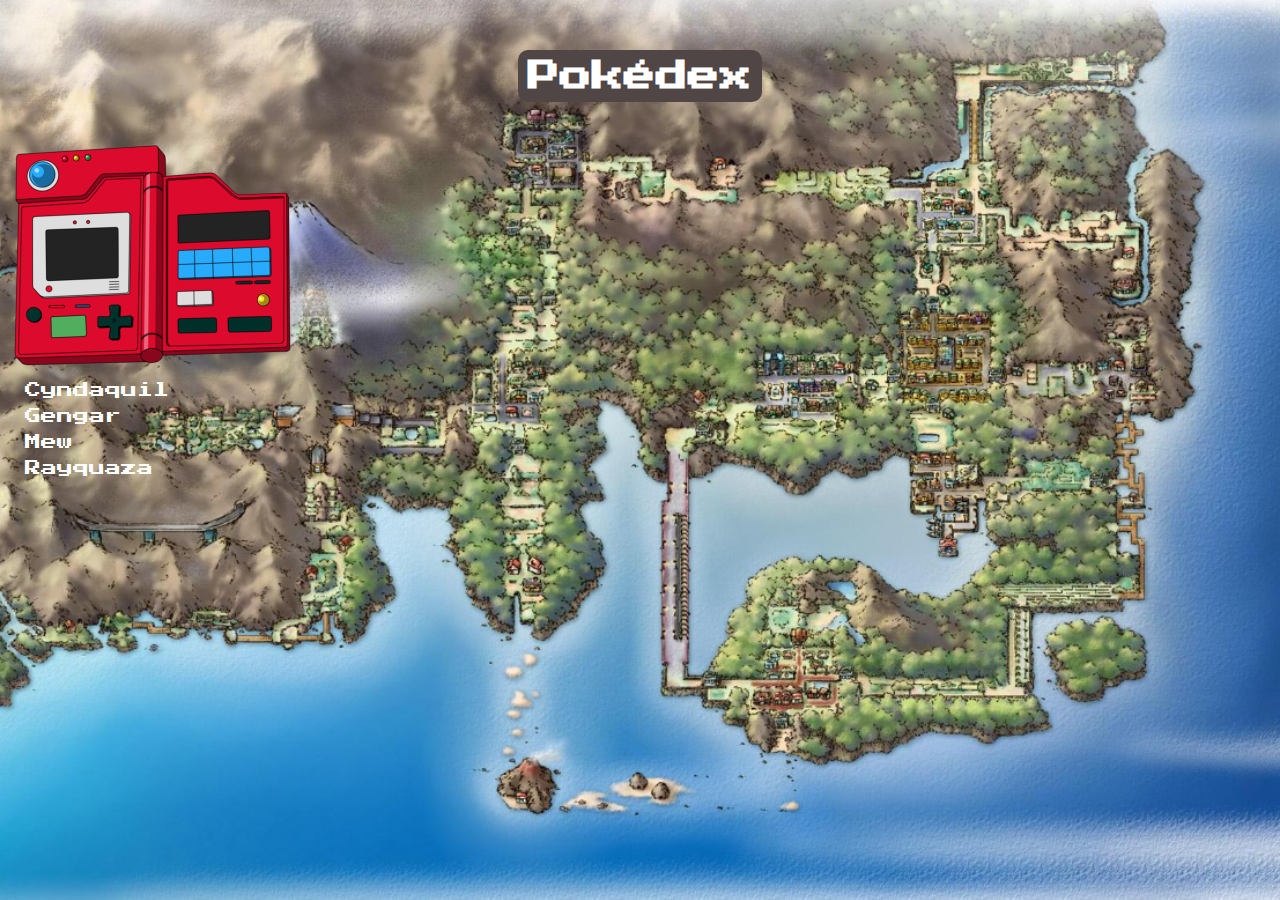
==== index.html @ afdfda12 "jj" ====
<!DOCTYPE html>
<html lang="ca">
<head>
    <meta charset="UTF-8">
    <meta name="viewport" content="width=device-width, initial-scale=1.0">
    <title>Pokédex</title>

    <!-- Enlace al archivo CSS -->
    <link rel="stylesheet" href="CSS/pokedexstyles.css">
    
    <link href="https://fonts.googleapis.com/css2?family=Press+Start+2P&display=swap" rel="stylesheet">
</head>
<body>

    <!-- Contenedor principal -->
    <div class="pokedex-container">
        <!-- Imagen de la Pokédex -->
        <img src="Imagenes/pokedex.png" alt="Pokédex" class="pokedex-img">
        
        <!-- Título de la Pokédex -->
        <h1 class="pokedex-title">Pokédex</h1>

        <!-- Contenedor de Pokémon -->
        <div class="pokemon-name">
            <a href="cyndaquil.html">Cyndaquil</a>
            <a href="gengar.html">Gengar</a>
            <a href="mew.html">Mew</a>
            <a href="rayquaza.html">Rayquaza</a>
        </div>
    </div>

</body>
</html>
---- CSS/pokedexstyles.css ----
/* Estilos generales */
body {
    margin: 0;
    padding: 0;
    background: url('/Imagenes/fondo.png') no-repeat center center fixed; /* Imagen de fondo */
    background-size: cover;
    font-family: 'Press Start 2P', cursive;
    text-align: center;
    color: rgb(255, 255, 255);
}

/* Contenedor principal de la Pokédex */
.pokedex-container {
    position: relative;
    padding-top: 50px;
}

/* Imagen de la Pokédex */
.pokedex-img {
    width: 300px; /* Ajusta el tamaño según sea necesario */
    position: absolute;
    top: 140px;
    left: 0px;
}

/* Título de la Pokédex */
h1 {
    font-size: 32px;
    background: rgb(80, 70, 70);
    display: inline-block;
    padding: 10px;
    border-radius: 10px;
    color: white;
}

/* Contenedor de Pokémon */
.pokedex {
    display: flex;
    justify-content: center;
    flex-wrap: wrap;
    gap: 20px;
    margin-top: 80px;
    color: white;
}

/* Estilos de las imágenes de los Pokémon */
.pokedex img {
    width: 150px;
    transition: transform 0.3s ease-in-out;
}

/* Estil per al contenedor de Pokémon */
.pokemon-name {
    margin-top: 280px; /* Espai superior */
    text-align: left; /* Alinear el text a l'esquerra */
    margin-left: 25px; /* Espai a la dreta */
}

/* Estil per als enllaços de Pokémon */
.pokemon-name a {
    display: block; /* Mostrar els enllaços com a blocs */
    color: #fff; /* Color de text blanc */
    text-decoration: none; /* Treure la subratllat dels enllaços */
    margin: 10px 0; /* Espai entre els enllaços */
}

.pokemon-name a:hover {
    text-decoration: underline; /* Subratllar els enllaços en passar el ratolí */
}

/* Contenedor para la página individual de cada Pokémon */
.pokemon-container {
    background-color: #F7E6C4; /* Color de fondo similar al de la imagen */
    min-height: 100vh; /* Asegura que el contenedor ocupe al menos el 100% de la altura de la ventana */
    width: 100vw; /* Asegura que el contenedor ocupe el 100% del ancho de la ventana */
    display: flex;
    flex-direction: column;
    align-items: center; /* Alinear el contenido al centro */
    justify-content: center; /* Centrar verticalmente */
    padding: 20px; /* Espacio alrededor */
    box-sizing: border-box; /* Incluir el padding en el tamaño total */
    margin: 0; /* Eliminar márgenes */
}

/* Imagen del Pokémon */
.pokemon-img {
    width: 250px;
    margin: 20px 0; /* Espacio superior e inferior */
    align-self: flex-start; /* Alinear la imagen a la izquierda */
}

* {
    font-family: 'Press Start 2P', cursive;
    margin: 0; /* Eliminar márgenes */
    padding: 0; /* Eliminar padding */
}

/* Estilo para el tipo de Pokémon */
.tipo-fuego {
    background-color: #FF9900;
    color: white;
    padding: 5px 10px;
    text-align: left;
    align-self: flex-start; /* Alinear el tipo a la izquierda */
}

/* Botón de volver */
.boton-volver {
    display: inline-block;
    padding: 10px 20px;
    background-color: red;
    color: white;
    text-decoration: none;
    border-radius: 5px;
    font-weight: bold;
    margin-top: 20px;
    text-align: center; /* Centrar el texto del botón */
}

.boton-volver:hover {
    background-color: darkred;
}

/* Estilo para el título */
.pokemon-title {
    text-align: center; /* Centrar el título */
    width: 100%; /* Ocupa el 100% del ancho del contenedor */
    margin-bottom: 20px; /* Espacio inferior */
}

/* Estilo para la descripción */
.pokemon-description {
    text-align: left; /* Alinear la descripción a la izquierda */
    align-self: flex-start; /* Alinear la descripción a la izquierda */
    margin-top: 20px; /* Espacio superior */
    color: black; /* Color de texto negro */
}
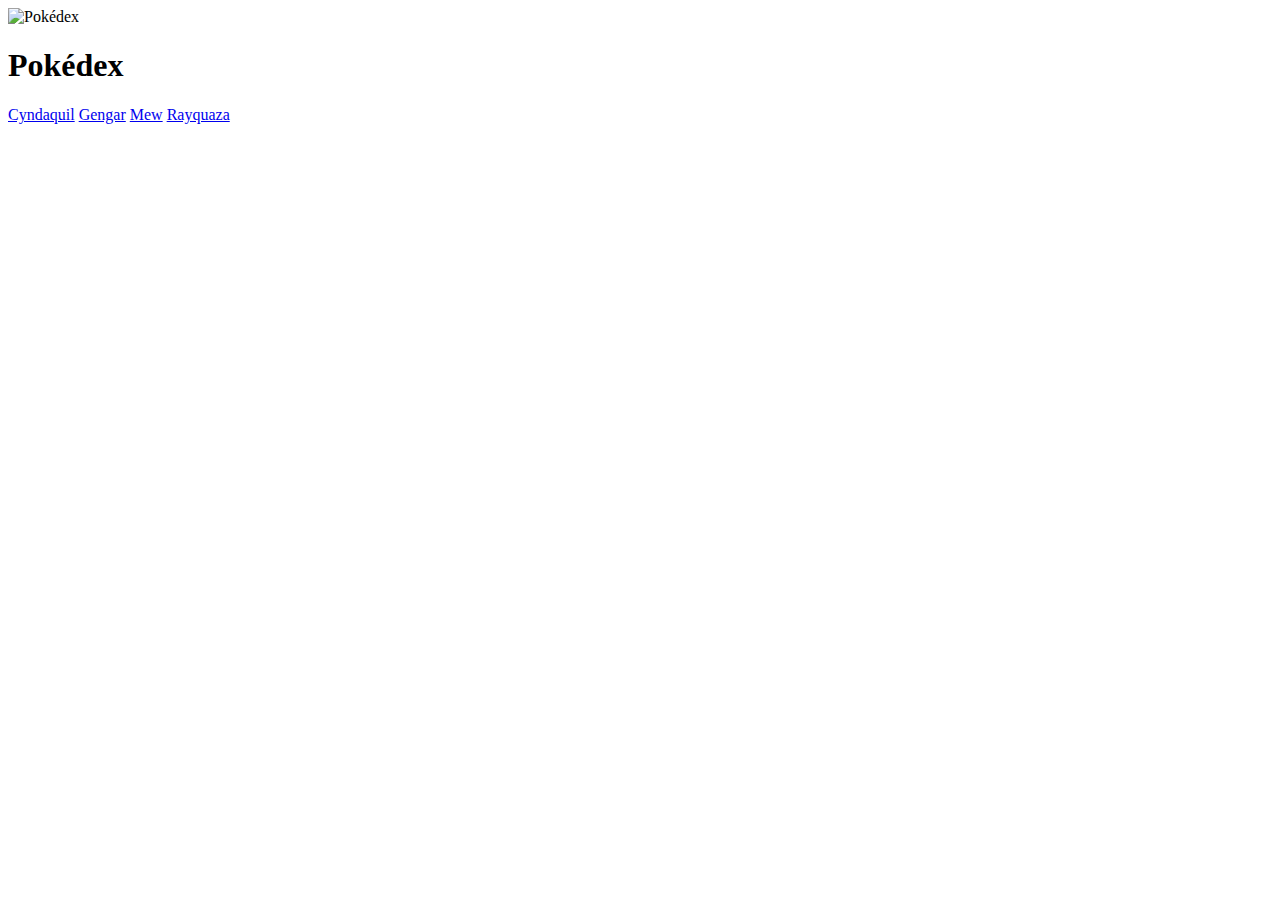
==== commit 07351343: "hh" ====
--- a/index.html
+++ b/index.html
@@ -4,10 +4,11 @@
     <meta charset="UTF-8">
     <meta name="viewport" content="width=device-width, initial-scale=1.0">
     <title>Pokédex</title>
-
+    
     <!-- Enlace al archivo CSS -->
-    <link rel="stylesheet" href="CSS/pokedexstyles.css">
+    <link rel="stylesheet" href="css/pokedexstyles.css">
     
+    <!-- Fuente de Google Fonts -->
     <link href="https://fonts.googleapis.com/css2?family=Press+Start+2P&display=swap" rel="stylesheet">
 </head>
 <body>
@@ -15,7 +16,7 @@
     <!-- Contenedor principal -->
     <div class="pokedex-container">
         <!-- Imagen de la Pokédex -->
-        <img src="Imagenes/pokedex.png" alt="Pokédex" class="pokedex-img">
+        <img src="imagenes/pokedex.png" alt="Pokédex" class="pokedex-img">
         
         <!-- Título de la Pokédex -->
         <h1 class="pokedex-title">Pokédex</h1>
